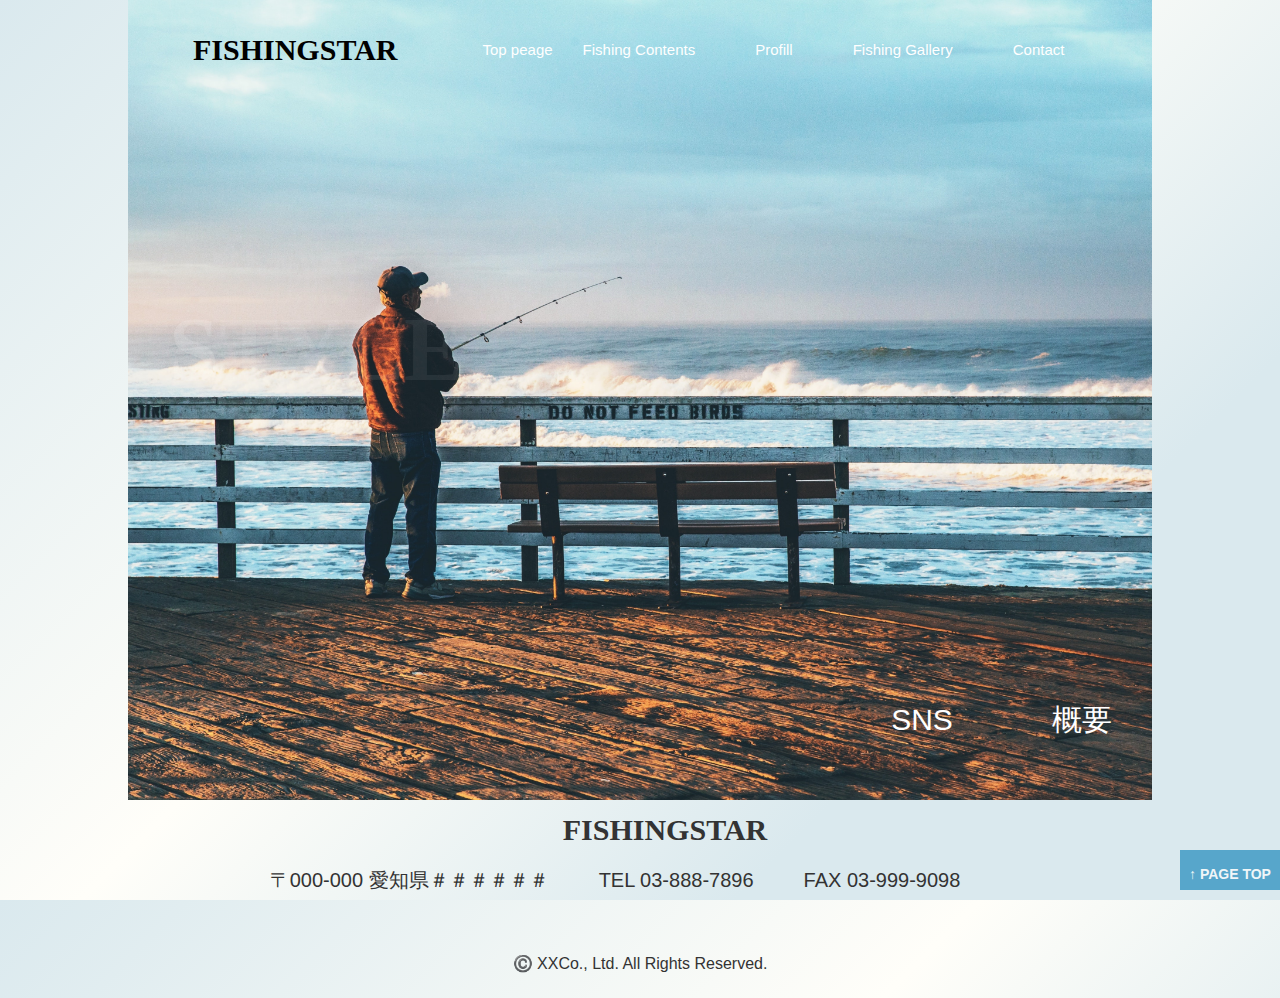
==== index.html @ a497d448 "Add files via upload" ====
<!DOCTYPE html>
<html>
  <head>
    <meta name="viewport" content="width=device-width, initial-scale=1.0, user-scalable=no, minimum-scale=1.0, maximum-scale=1.0">
    <meta http-equiv="content-type" charset="utf-8">
    <link rel="stylesheet" href="css/main.css">
    <link rel="stylesheet" href="css/normalize.css">
    <link href="https://use.fontawesome.com/releases/v5.6.1/css/all.css" rel="stylesheet">
    <script src="JS/jquery-3.5.1.min.js"></script>
    <script src="JS/script.js"></script>
    <script src="JS/jquery.bgswitcher.js"></script>




  <title>FISHINGSTAR.web</title>

  </head>


  <body>

<header class="header">
     <div class="header-nav">
       <nav class="menu">
         <h1>FISHINGSTAR</h1>
         <ul>
           <li><a href="fishingstar.html">Top peage</a></li>
           <li><a href="contents.html">Fishing Contents</a><li>
           <li><a href="profill.html">Profill</a><li>
           <li><a href="Fishing Gallery.html">Fishing Gallery</a><li>
           <li><a href="contact.html">Contact</a><li>
        </ul>
      　</nav>
    </div>

<!--ハンバーガー-->
<div class="hamburger">
    <a class="nav-button"  href="#">
       <span></span>
       <span></span>
       <span></span>
    </a>
</div>

</header><!--ヘッダー-->

<main>
  <section class="mainvisual">
    <h1 id="title">STYLE
       =FASHION✖️FISHING
    </h1>

  <div class="naiyou">
     <h3>FISHINGSTARとは</h3>
     <p>釣りのイメージをおしゃれなかっこいいイメージにする為に！<br>
     アウトドアファッションの情報や！<br>
    それ以外にも釣りの情報を発信！また各釣りの総合サイトを目指しております！<br>
    釣りのサイトと言えば、FISHINGSTARのイメージをつける☆</p>
  </div>

  <p class="click1">概要</p>
  <p class="click2">SNS</p>

<!--SNS-->
<div class="sns">
  <ul class="snsbtniti">
  <li><a href="https://twitter.com/KgalciaAb" class="flowbtn5 fl_tw1"
  ><i class="fab fa-twitter"></i><div>Twitter</div></a></li>
  <li><a href="https://www.instagram.com/f.kkou/?hl=ja
    " class="flowbtn5 insta_btn5"><i class="fab fa-instagram"></i><div>Instagram</div></a></li>
  <li><a href="https://www.facebook.com/kousuke.fujita.37017" class="flowbtn5 fl_fb1"><i class="fab fa-facebook-f"></i><div>Facebook</div></a></li>
  </ul>
</div>

</section><!--mainvisual-->
</main>

<footer class="footer">

   <div class="high">
       <h2>FISHINGSTAR</h2>
     <ul>
       <li>〒000-000
      愛知県＃＃＃＃＃＃</li>
      <li>TEL 03-888-7896</li>
      <li>FAX 03-999-9098</li>
    </ul>
        <div id="page_top"><a href="#"></a></div>
  </div>

  　<div class="copyloght">
    <p>©️ XXCo., Ltd. All Rights Reserved.</p>
  </div>
</footer><!--フッター-->

</body>
</html>
---- css/main.css ----
/*========= base ===========*/

html {
  margin:0;
  padding:0;
}

body {
  margin: 0;
  padding: 0;
  font-family: "Yu Gothic", "游ゴシック", YuGothic, "游ゴシック体", sans-serif;
  font-weight: 500;
  color: #333;
  line-height: 2.0;
}

h2,h3,h4,h5 {
  margin: 0;
  padding: 0;
}

img {
  width: 100%;
  vertical-align: bottom;
}

ul,li,dl,dt,dd {
  margin:0;
  padding:0;
  list-style: none;
}

a {
  text-decoration: none;
  color: #000;
}

a:hover {
  transition: .3s;
  opacity: 0.6;
}

/*共通*/

body{
  background-image:linear-gradient(-45deg, #DAE9EE 25%, #FFFEF9 55%, #FFFEF9 50%, #DAE9EE  100%, #DAE9EE 55%, #FFFEF9 75%, #FFFEF9);

}
.content-wrapper{
  width: 95%;
  height:auto;
  margin:0 auto;
  max-width: 1400px;
}

/*ヘッダー*/
.header{
  width:100%;
  height:100px;
  position:absolute;
  z-index: 1;
}

.header-nav{
  height:100px;
  display:flex;
  justify-content:space-between;
  align-items:center;
  padding-left:60px;
  position: absolute;
  left:10%;
}

.header-nav ul{
  margin-left: 80px;
  display:flex;
  justify-content:space-between;
  align-items:center;
}

.header-nav ul li{
margin-right:30px;
margin-top:0px;
}

header a{
  color:#fff;
}

header li{
  font-family: 'Comic Sans MS',sans-serif;
  font-size: 15px;
}

.header h1{
  padding:0px 5px;
  font-size:30px;
  font-family:'Times New Roman',sans-serif;
  color:black;
}

.menu{
  display: flex;
  justify-content:space-between;
}


/*スマホ　ヘッダー　*/
@media screen and (max-width:768px){

  .header{
    width:100%;
    height:100%;
    position: static;
    text-align: center;
  }

.menu{
  display: block;
}

header li{
font-size:4px;
font-family: 'Comic Sans MS',sans-serif;
font-weight: bold;
}

 .header-nav{
    width:100%;
   height:100%;
    position:fixed;
    top:0;
    left:-120%;
    z-index:2;
    background:rgb(249, 252, 255,0.6);
    -webkit-tap-highlight-color;:
    rgba(0,0,0,0);
    transition: all 0.4s;
  }

  .header-nav.active{
    left:0;
  }

.header-nav  ul{
  height:100%;
  display: -webkit-flex;
  display: -ms-flex;
  display: flex;
  flex-direction: column;
    margin-left:0;
}

.header-nav li a{
  padding: 0px 70px;
  font-size: 16px;
}

.header-nav li a:hover{
  color:#BF7497;
}

header a{
  color:black;
}


.header nav ul li{
  margin: 5px 10px;
  text-align: center;
  padding:5px 0;
}

  .header h1{
    margin: 25px 0;
    padding:0px 0px;
    font-size: 22px;
    font-family:'Times New Roman',sans-serif;
    width:100%;
    margin-left:5px;
  }

  .hamburger {
   position:absolute;
   right:15%;
   top:0%;
   z-index: 100;
   width:20px;
   height:20px;
   cursor:pointer;
   transition: all 0.4s;
  }


  .nav-button,
  .nav-button span {
   display: inline-block;
  　　}

  .nav-button {
   position: relative;
   top:40px;
   left:-2%;
   width: 30px;
   height: 26px;
  　　}

  .nav-button span {
   position: absolute;
   left: 0;
   width: 100%;
   height: 4px;
   background-color:black;
  　　}

   .nav-button span:nth-of-type(1) {
   top: 0;
  　　}

   .nav-button span:nth-of-type(2) {
   top: 11px;
  　　}

   .nav-button span:nth-of-type(3) {
   bottom: 0;
  　　}

.nav-button.active span:nth-of-type(1) {
  -webkit-transform: translateY(10px) rotate(-45deg);
  transform: translateY(10px) rotate(-45deg);
}
.nav-button.active span:nth-of-type(2) {
  opacity: 0;
}
.nav-button.active span:nth-of-type(3) {
  -webkit-transform: translateY(-12px) rotate(45deg);
  transform: translateY(-12px) rotate(45deg);
}

.nav-button .close{
  display: none;
}

}

/*メインビジュアル*/
.mainvisual{
width:80%;
height:800px;
margin: 0 auto;
background-size: cover;
background-position:center;
position: relative;
}


.mainvisual  h1{
  font-family: 'Mv Boli',serif;
  font-size:90px;
  font-weight: bold;
  position:absolute;
  top:25%;
  left:4%;
  color:#FFFFFF;
}


/* ボタン全体 */
.flowbtn5{
font-family:'Times New Roman',sans-serif;/* 好きなフォントに変えてね */
border-radius:13px;
position:relative;
display:inline-block;
width:100px;
height:100px;
font-size:80px;
color:#fff!important;
transition:.5s;
text-decoration:none;
}
/* アイコンをど真ん中に*/
.flowbtn5 i{
font-size:1em;
position:absolute;
top:50%;
left:50%;
-ms-transform:translate(-50%,-50%);
-webkit-transform:translate(-50%,-50%);
transform:translate(-50%,-50%);
}
/* Twitter */
.fl_tw1{
background:#55acee;
}

/* Facebook */
.fl_fb1{
background:#3b5998;
}


/* Instagram紫グラデ背景色 */
.insta_btn5 {
background:-webkit-linear-gradient(135deg, #427eff 0%, #f13f79 70%) no-repeat;
background:linear-gradient(135deg, #427eff 0%, #f13f79 70%) no-repeat;
}
/* Instagramオレンジグラデ背景色 */
.insta_btn5:before{
content: '';
position:absolute;
top:17px;
left:-1px;
width:45px;
height:34px;
background:-webkit-radial-gradient(#ffdb2c 10%, rgba(255, 105, 34, 0.65) 55%, rgba(255, 88, 96, 0) 70%);
background:radial-gradient(#ffdb2c 5%, rgba(255, 105, 34, 0.65) 55%, rgba(255, 88, 96, 0) 70%);
}
/* Instagramアイコン調整 */
.insta_btn5 .fa-instagram{
font-size:1em;
}
/* アイコンボタン下テキスト調整 */
.flowbtn5 div{
font-size:25px;
color:white;
position:relative;
top:100px;
}
/* アイコンボタンにマウスホバーした時の指定*/
.flowbtn5:hover{
-webkit-transform:translateY(-5px);
-ms-transform:translateY(-5px);
transform:translateY(-5px);
text-decoration:none;
}
/* ulタグの内側余白を０にする */
ul.snsbtniti{
padding:0!important;
}
/* アイコンボタン全体の位置 */
.snsbtniti{
  width:100%;
display:flex;
flex-flow:row wrap;
justify-content:center;
align-items: center;
position: absolute;
top: 35%;
left: 0%;
}

.sns{
  width:600px;
  height:400px;
  position: relative;
  top:50%;
  left:0;
  background:url("../image/gahag-0104881702-1.jpg");
  background-size: cover;
  background-position: bottom;
  display: none;
  border-radius: 50% 50% ;
}
/* アイコンボタン同士の余白調整 */
.snsbtniti li{
flex:0 0 20%;
text-align:center!important;
}

.naiyou{
  background-color:#DDDDDD ;
  text-align:center;
  width:70%;
  position:absolute;
  top:5%;
  right:0;
  -webkit-clip-path: polygon(20% 0, 0% 100%, 100% 50%, 0% 70%);
 clip-path: polygon(0 25%, 100% 0%, 100% 75%, 0% 100%);
height:500px;
padding-top:150px;
display: none;
}

.naiyou p{
  font-size:25px;
  line-height: 50px;
  font-family: 'Yu Gothic UI',fantasy;

}

.naiyou h3{
  font-size:40px;
  color:#222222;
font-family: 'Mv Boli',serif;
}

.click1{
  width:100px;
  height:100px;
  background: url("../image/魚のアイコン素材2.png");
  background-size: cover;
  background-position: center;
  text-align: center;
  font-size:30px;
  color:white;
  font-family: 'HanziPen TC',sans-serif;
  position: absolute;
bottom:-20px;
right:20px;
cursor :pointer;
}

.click2{
  width:100px;
  height:100px;
  background: url("../image/魚のアイコン素材2.png");
  background-size: cover;
  background-position: center;
  text-align: center;
  font-size:30px;
  color:white;
  font-family: 'HanziPen TC',sans-serif;
  position: absolute;
bottom:-20px;
right:180px;
cursor :pointer;
}


/* スマホ　メイン */
@media screen and (max-width:768px){
  .mainvisual {
    height:500px;
    width:100%;
    background-position:center;
    background-size:contain;
    background-repeat: no-repeat;
  }

  .mainvisual  h1{
    font-size:35px;
    margin-left: 20px;
    position:absolute;
    top:30%;
    left:0;
  }

  .sns{
    width:200px;
    height:200px;
    top:30%;
    left:25%;
  }

  /* ボタン全体 */
  .flowbtn5{
  width:40px;
  height:40px;
  font-size:20px;
  margin:0 10px;
  }

  .flowbtn5 div{
  font-size:5px;
  color:white;
  position:relative;
  top:40px;
  }

  .naiyou{
    width:90%;
    height:400px;
    top:0;
    right:5%;
    padding-top:90px;
  }

  .naiyou p{
    font-size:15px;
    line-height: 30px;
  }

  .naiyou h3{
    font-size:20px;
    font-weight: bold;
  }

  .click1{
    width:100px;
    height:100px;
    font-size:30px;
    font-weight: bold;
    color:black;
    position: absolute;
  bottom:-20px;
  right:16%;
  }

  .click2{
    width:100px;
    height:100px;
    font-size:30px;
    font-weight: bold;
    color:black;
  bottom:-20px;
  left:25%;
  }
}

/*フッター*/
.footer{
  height:100px;
    text-align: center;
}
.footer.high {
  padding:40px 0;
  height:50px;
}

.high h2{
  margin-left:50px;
  font-size:30px;
  z-index:2;
  font-family:'Times New Roman',sans-serif;
}

.footer ul{
  display:flex;
  justify-content:center;
  align-items:center;
}

.footer ul li{
  margin-right:50px;
  font-size:20px;
}

.footer .copyloght{
  text-align:center;
  height:50px;
}

/*スマホ　フッター*/
@media screen and (max-width:768px){

  footer .high {
    padding:10px 0;
    height:50px;
  }

  .high h2{
    font-size:15px;
    margin: 0 0;
    text-align: center;
  }

  .footer ul li{
    margin-right:20px;
    font-size:5px;
  }
}

/*共通２*/
.subvisual{
margin-bottom:100px;
background-image:url("../image/austin-neill-n4FwReqOQz0-unsplash.jpg");
background-repeat:no-repeat;
background-position:center;
background-size:cover;
width:100%;
height:300px;
}

.subvisual h1{
 text-align:center;
  font-size:4rem;
  color:rgb(204,0,0);
line-height:300px;
  font-weight:normal;
  font-family:'Impact',sans-serif;
  margin: 0 0;

}

/*IPAD　共通２*/
@media screen and (max-width:798px){
  .subvisual{
  margin-bottom: 80px;
  height:100px;
  }

  .subvisual h1{
   text-align:center;
    font-size:2rem;
    color:rgb(204,0,0);
  line-height:100px;
    font-weight:normal;
    font-family:'Impact',sans-serif;
  }
}


/*ページトップ*/
#page_top{
width: 100px;
height: 40px;
position: fixed;
right: 0;
bottom: 10px;
background: #007ab5;
opacity: 0.6;
}
#page_top a{
position: relative;
display: block;
width: 100px;
height: 40px;
text-decoration: none;
}

#page_top a::after{
content: '↑ PAGE TOP';
font-size: 14px;
font-weight: bold;
color: #fff;
position: absolute;
top: 10px;
bottom: 0;
right: 0;
left: 0;
margin: auto;
text-align: center;
}
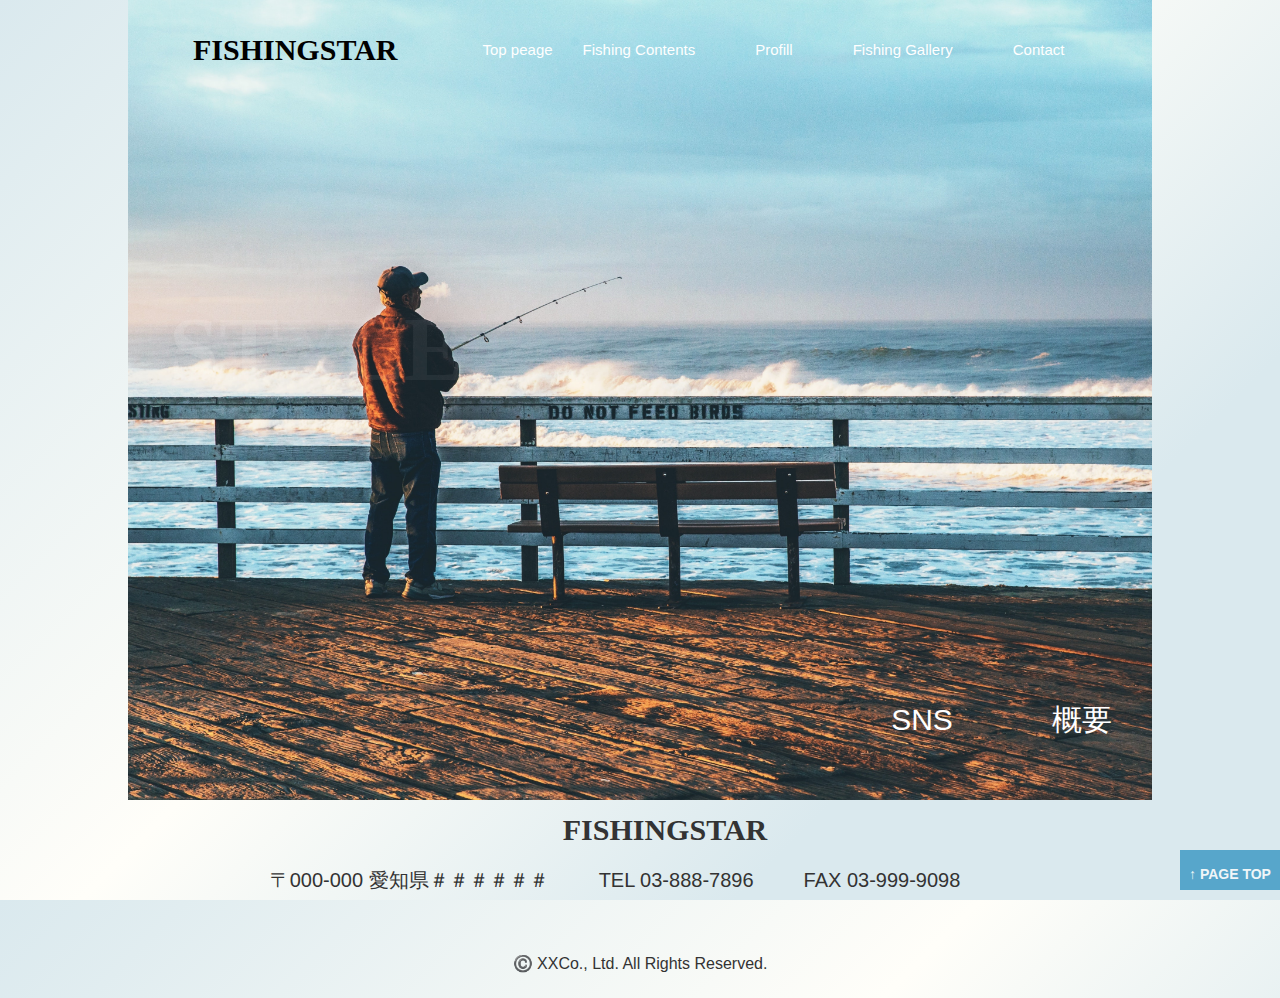
==== commit 4496ff98: "Update index.html" ====
--- a/index.html
+++ b/index.html
@@ -25,11 +25,11 @@
        <nav class="menu">
          <h1>FISHINGSTAR</h1>
          <ul>
-           <li><a href="fishingstar.html">Top peage</a></li>
-           <li><a href="contents.html">Fishing Contents</a><li>
-           <li><a href="profill.html">Profill</a><li>
-           <li><a href="Fishing Gallery.html">Fishing Gallery</a><li>
-           <li><a href="contact.html">Contact</a><li>
+           <li><a href="index.html">Top peage</a></li>
+           <li><a href="contents-html/index.html">Fishing Contents</a><li>
+           <li><a href="profill-html/index.html">Profill</a><li>
+           <li><a href="Gallaly-html/index.html">Fishing Gallery</a><li>
+           <li><a href="contact-html/index.html">Contact</a><li>
         </ul>
       　</nav>
     </div>
--- a/css/main.css
+++ b/css/main.css
@@ -1,6 +1,3 @@
-
-
-
 /*========= base ===========*/
 
 html {
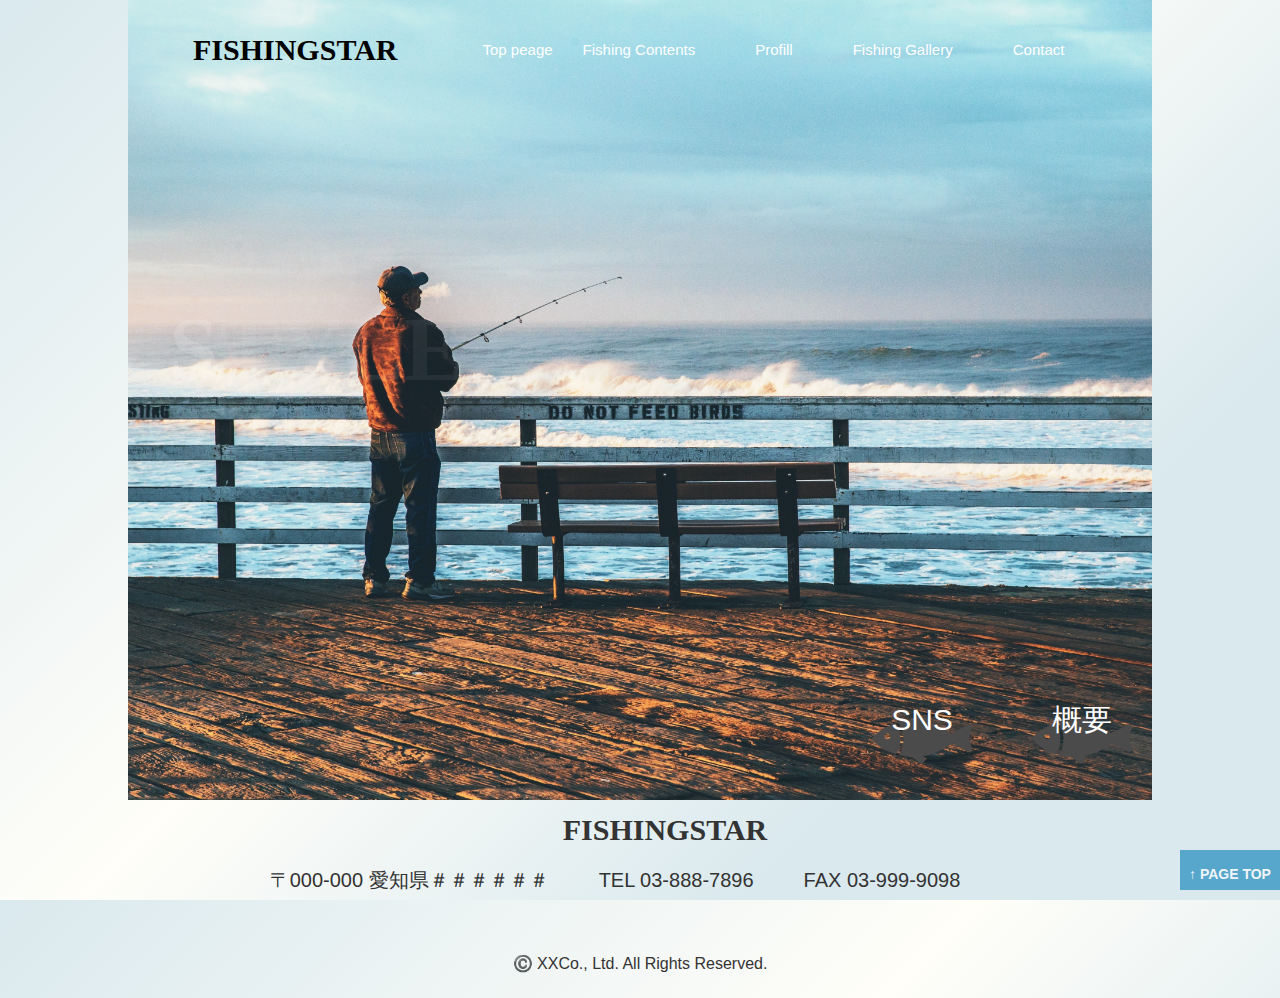
==== commit c5763571: "Update index.html" ====
--- a/index.html
+++ b/index.html
@@ -26,10 +26,10 @@
          <h1>FISHINGSTAR</h1>
          <ul>
            <li><a href="index.html">Top peage</a></li>
-           <li><a href="contents-html/index.html">Fishing Contents</a><li>
-           <li><a href="profill-html/index.html">Profill</a><li>
-           <li><a href="Gallaly-html/index.html">Fishing Gallery</a><li>
-           <li><a href="contact-html/index.html">Contact</a><li>
+           <li><a href="../contents-html/index.html">Fishing Contents</a><li>
+           <li><a href="../profill-html/index.html">Profill</a><li>
+           <li><a href="../Gallaly-html/index.html">Fishing Gallery</a><li>
+           <li><a href="../contact-html/index.html">Contact</a><li>
         </ul>
       　</nav>
     </div>
--- a/css/main.css
+++ b/css/main.css
@@ -438,7 +438,7 @@
   }
 
   .mainvisual  h1{
-    font-size:35px;
+    font-size:30px;
     margin-left: 20px;
     position:absolute;
     top:30%;
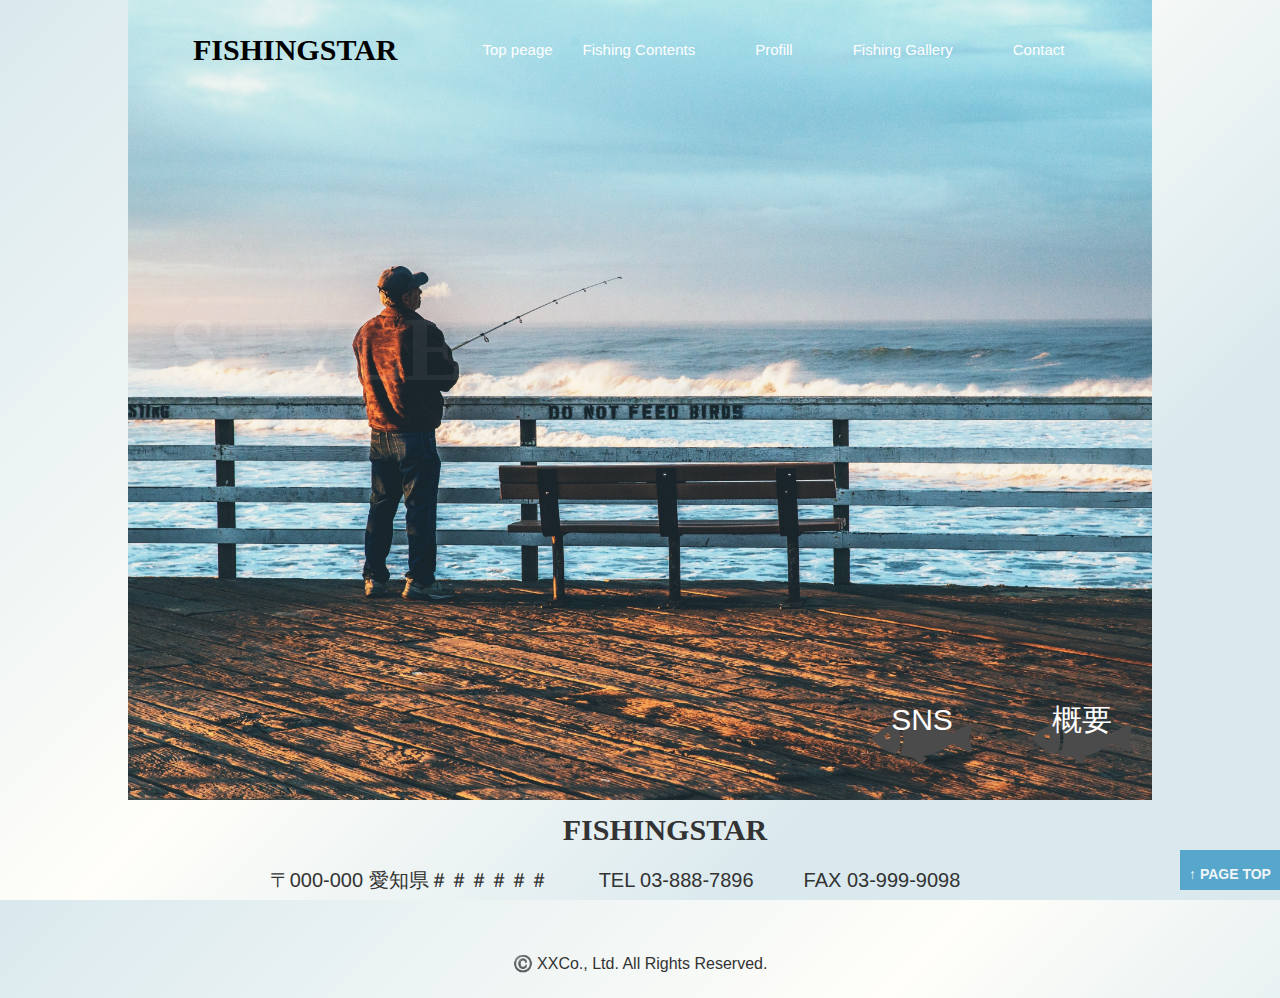
==== commit 120eeeb5: "Update index.html" ====
--- a/index.html
+++ b/index.html
@@ -26,10 +26,10 @@
          <h1>FISHINGSTAR</h1>
          <ul>
            <li><a href="index.html">Top peage</a></li>
-           <li><a href="../contents-html/index.html">Fishing Contents</a><li>
-           <li><a href="../profill-html/index.html">Profill</a><li>
-           <li><a href="../Gallaly-html/index.html">Fishing Gallery</a><li>
-           <li><a href="../contact-html/index.html">Contact</a><li>
+           <li><a href="./contents-html/index.html">Fishing Contents</a><li>
+           <li><a href="./profill-html/index.html">Profill</a><li>
+           <li><a href="./Gallaly-html/index.html">Fishing Gallery</a><li>
+           <li><a href="./contact-html/index.html">Contact</a><li>
         </ul>
       　</nav>
     </div>
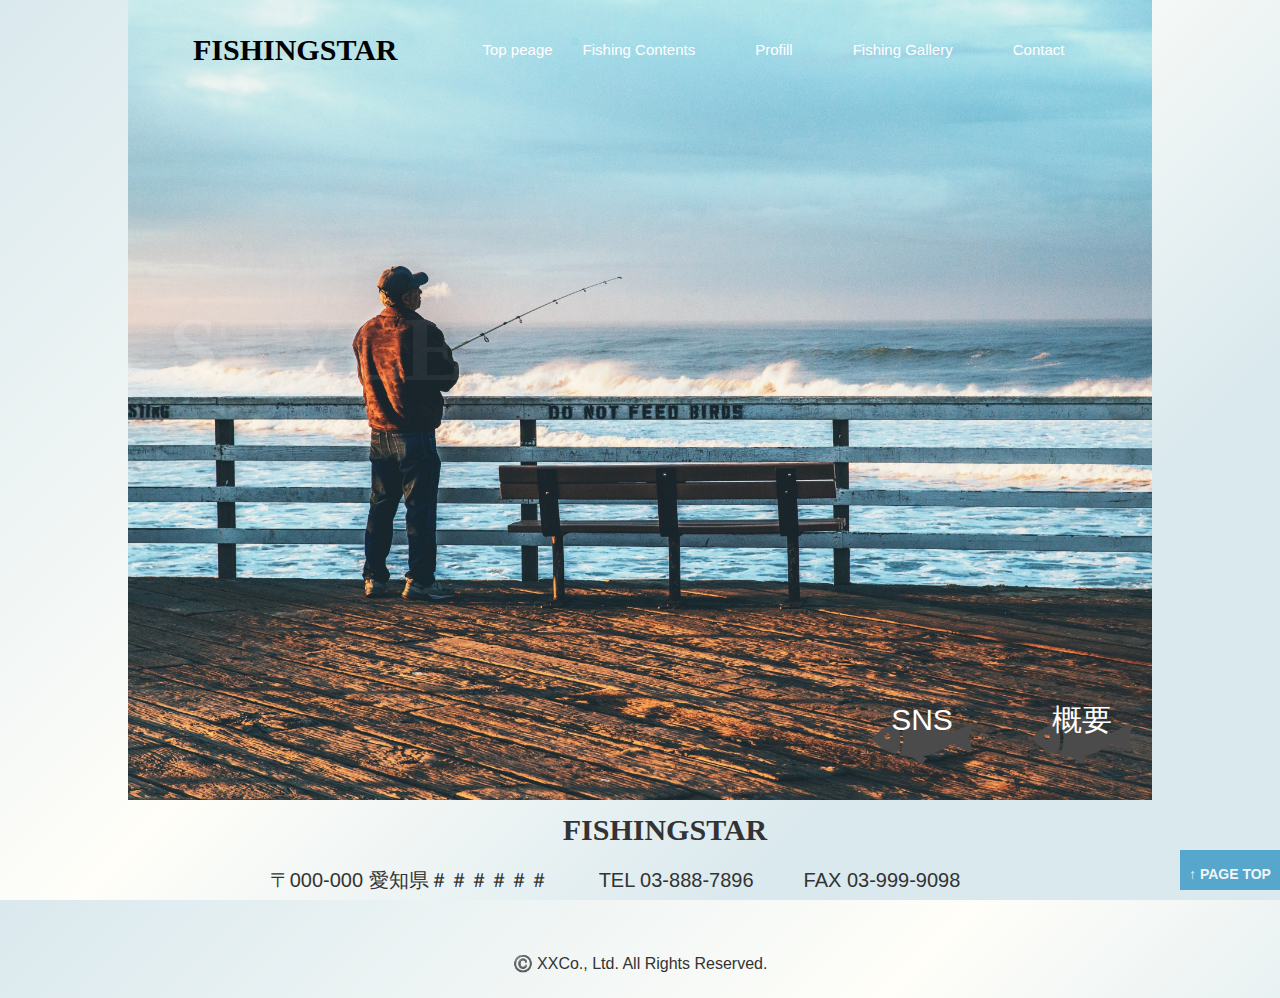
==== commit 351215d3: "Update index.html" ====
--- a/index.html
+++ b/index.html
@@ -26,10 +26,10 @@
          <h1>FISHINGSTAR</h1>
          <ul>
            <li><a href="index.html">Top peage</a></li>
-           <li><a href="./contents-html/index.html">Fishing Contents</a><li>
-           <li><a href="./profill-html/index.html">Profill</a><li>
-           <li><a href="./Gallaly-html/index.html">Fishing Gallery</a><li>
-           <li><a href="./contact-html/index.html">Contact</a><li>
+           <li><a href="../contents-html/index.html">Fishing Contents</a><li>
+           <li><a href="../profill-html/index.html">Profill</a><li>
+           <li><a href="../Gallaly-html/index.html">Fishing Gallery</a><li>
+           <li><a href="../contact-html/index.html">Contact</a><li>
         </ul>
       　</nav>
     </div>
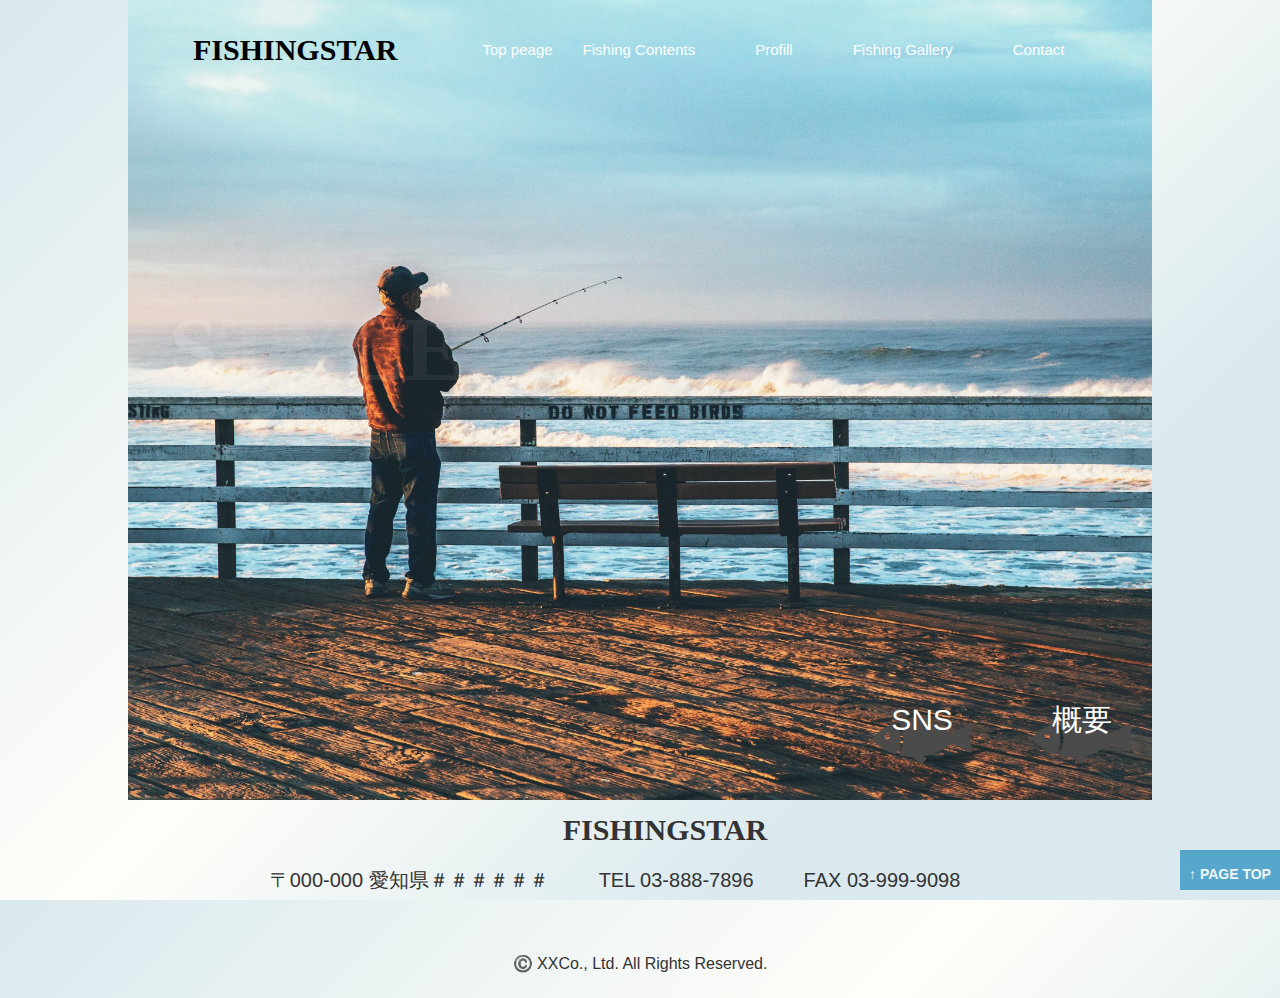
==== commit b02961de: "Update index.html" ====
--- a/index.html
+++ b/index.html
@@ -26,10 +26,10 @@
          <h1>FISHINGSTAR</h1>
          <ul>
            <li><a href="index.html">Top peage</a></li>
-           <li><a href="../contents-html/index.html">Fishing Contents</a><li>
-           <li><a href="../profill-html/index.html">Profill</a><li>
-           <li><a href="../Gallaly-html/index.html">Fishing Gallery</a><li>
-           <li><a href="../contact-html/index.html">Contact</a><li>
+           <li><a href="./contents-html/index.html">Fishing Contents</a><li>
+           <li><a href="./profill-html/index.html">Profill</a><li>
+           <li><a href="./Gallaly-html/index.html">Fishing Gallery</a><li>
+           <li><a href="./contact-html/index.html">Contact</a><li>
         </ul>
       　</nav>
     </div>
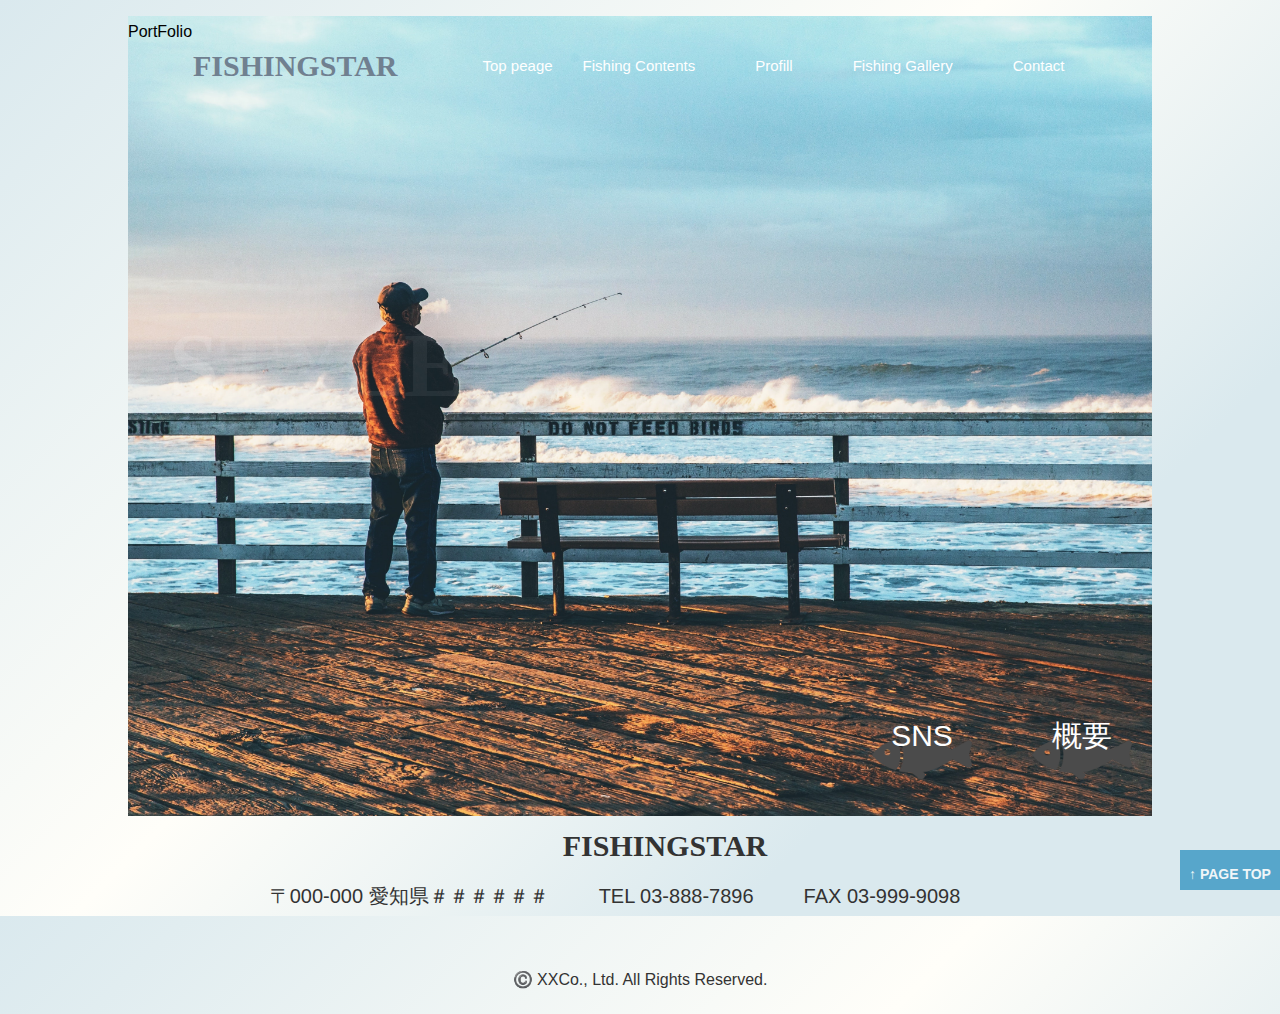
==== commit 86699f79: "Update index.html" ====
--- a/index.html
+++ b/index.html
@@ -61,6 +61,7 @@
 
   <p class="click1">概要</p>
   <p class="click2">SNS</p>
+  <a href="https://kousuke-bass.github.io/portfolio/."><p class="click3">PortFolio</p></a>
 
 <!--SNS-->
 <div class="sns">
--- a/css/main.css
+++ b/css/main.css
@@ -96,7 +96,7 @@
   padding:0px 5px;
   font-size:30px;
   font-family:'Times New Roman',sans-serif;
-  color:black;
+  color:slategray;
 }
 
 .menu{
@@ -129,7 +129,7 @@
     width:100%;
    height:100%;
     position:fixed;
-    top:0;
+    top:-10%;
     left:-120%;
     z-index:2;
     background:rgb(249, 252, 255,0.6);
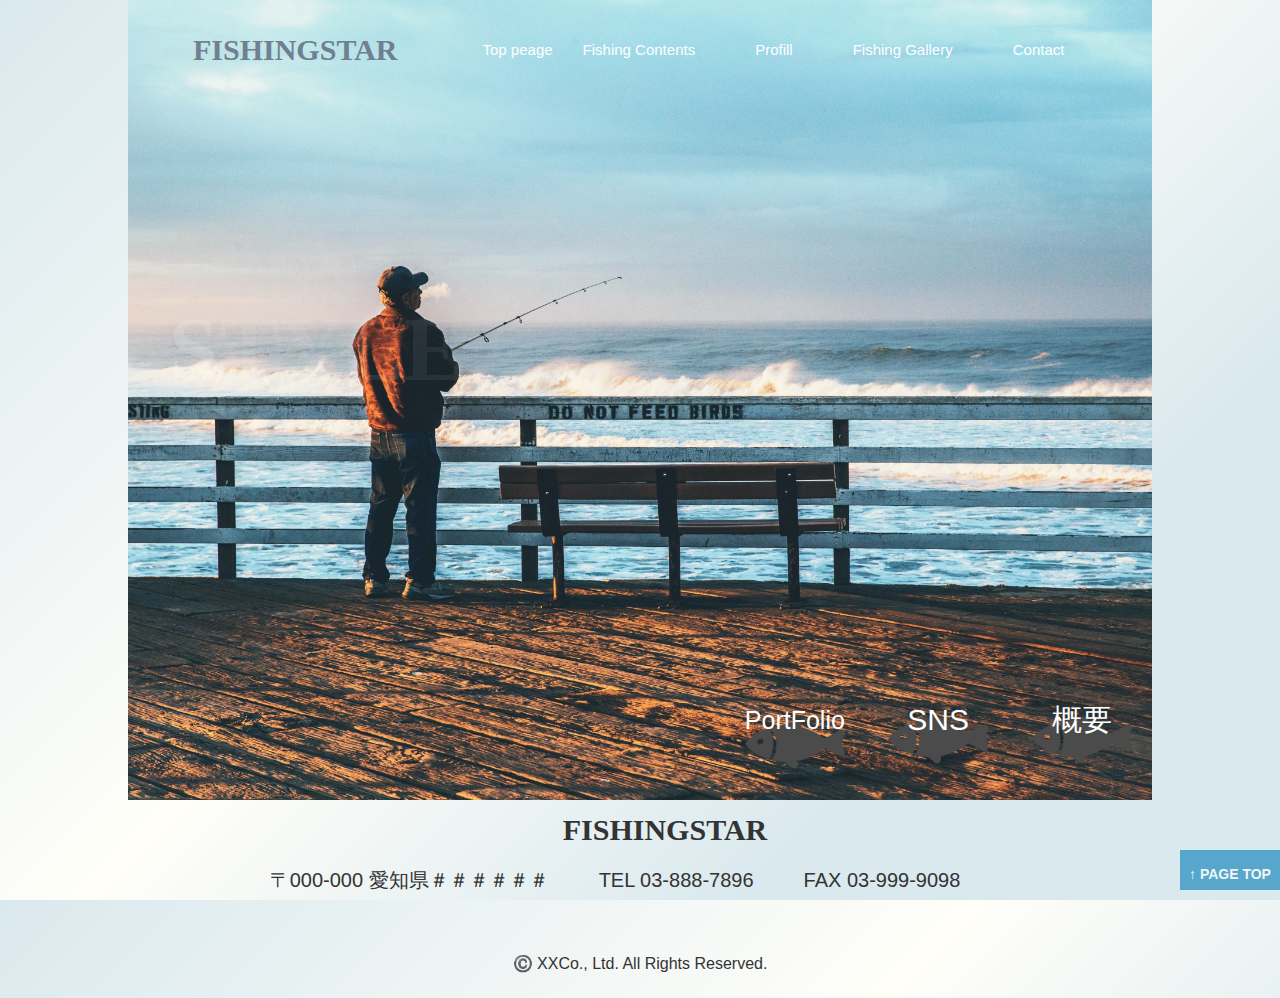
==== commit 3964dce6: "Update index.html" ====
--- a/index.html
+++ b/index.html
@@ -48,7 +48,7 @@
 <main>
   <section class="mainvisual">
     <h1 id="title">STYLE
-       =FASHION✖️FISHING
+       =FASHION✖︎FISHING
     </h1>
 
   <div class="naiyou">
--- a/css/main.css
+++ b/css/main.css
@@ -422,9 +422,24 @@
   font-family: 'HanziPen TC',sans-serif;
   position: absolute;
 bottom:-20px;
-right:180px;
+right:16%;
 cursor :pointer;
 }
+
+.click3{
+  width:100px;
+  height:100px;
+  background: url("../image/魚のアイコン素材2.png");
+  background-size: cover;
+  background-position: center;
+  text-align: center;
+  font-size:25px;
+  color:white;
+  font-family: 'HanziPen TC',sans-serif;
+  position: absolute;
+bottom:-20px;
+right:30%;
+cursor :pointer;}
 
 
 /* スマホ　メイン */
@@ -486,25 +501,26 @@
   }
 
   .click1{
-    width:100px;
-    height:100px;
-    font-size:30px;
     font-weight: bold;
     color:black;
     position: absolute;
   bottom:-20px;
-  right:16%;
+  right:5%;
   }
 
   .click2{
-    width:100px;
-    height:100px;
-    font-size:30px;
     font-weight: bold;
     color:black;
   bottom:-20px;
-  left:25%;
-  }
+  left:38%;
+  }
+
+  .click3{
+    font-weight: bold;
+    color:black;
+  bottom:-20px;
+  left:8%;
+}
 }
 
 /*フッター*/
